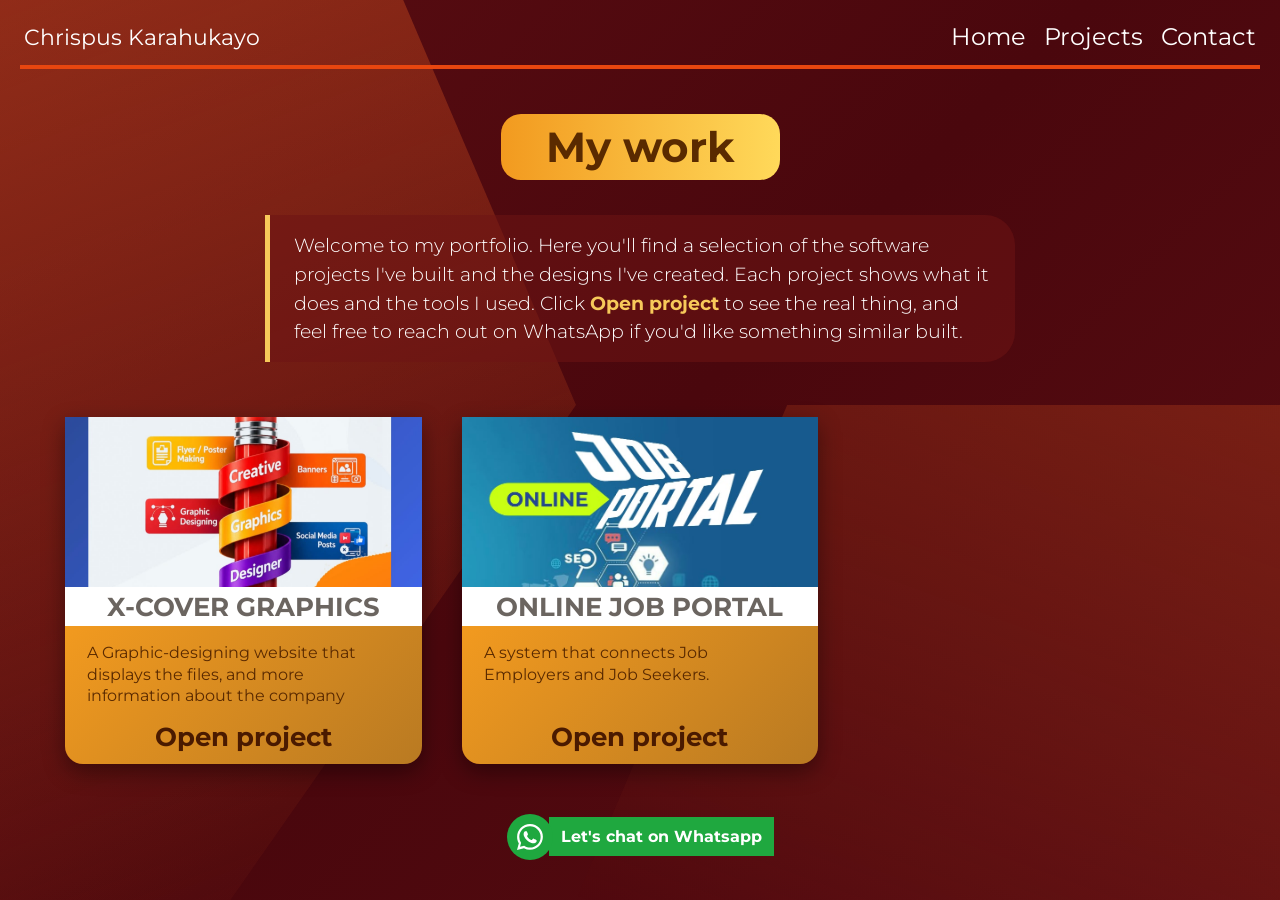
==== projects.html @ cbf7b8e7 "Initial portfolio website" ====
<!DOCTYPE html>
<html lang="en">
<head>
  <meta charset="UTF-8">
  <meta name="viewport" content="width=device-width, initial-scale=1.0">
  <title>My Work | Chrispus Karahukayo</title>
  <link rel="preconnect" href="https://fonts.googleapis.com">
  <link href="https://fonts.googleapis.com/css2?family=Montserrat:wght@300;400;500;700&display=swap" rel="stylesheet">
  <link rel="stylesheet" href="style.css">
</head>
<body>

  <header class="navbar">
    <div class="logo">Chrispus Karahukayo</div>
    <nav>
      <a href="index.html">Home</a>
      <a href="projects.html">Projects</a>
      <a href="index.html#contact">Contact</a>
    </nav>
  </header>

  <main class="work">
    <h1 class="work-title">My work</h1>
    <p class="work-intro">
  Welcome to my portfolio. Here you'll find a selection of the software projects
  I've built and the designs I've created. Each project shows what it does and
  the tools I used. Click <strong>Open project</strong> to see the real thing,
  and feel free to reach out on WhatsApp if you'd like something similar built.
</p>
    <!-- Cards are generated by projects.js -->
    <section class="project-grid" id="projectGrid"></section>

    <button class="btn-more" id="moreBtn">View more projects</button>
  </main>

  <footer id="contact" class="footer">
    <!-- Use the same number as on the homepage -->
    <a class="whatsapp"
       href="https://wa.me/2567XXXXXXXX?text=Hello%20Chrispus%2C%20I%20saw%20your%20portfolio."
       target="_blank" rel="noopener">
      <span class="wa-icon">
        <svg viewBox="0 0 24 24" width="26" height="26" fill="#fff" aria-hidden="true">
          <path d="M20.5 3.5A11.8 11.8 0 0 0 12 0C5.4 0 .1 5.3.1 11.9c0 2.1.5 4.1 1.6 5.9L0 24l6.4-1.7a11.9 11.9 0 0 0 5.6 1.4c6.6 0 11.9-5.3 11.9-11.9 0-3.2-1.2-6.200-3.4-8.300zM12 21.700c-1.800 0-3.500-.5-5-1.400l-.4-.2-3.800 1 1-3.700-.2-.4a9.800 9.800 0 0 1-1.500-5.200C2.100 6.500 6.600 2.100 12 2.100c2.600 0 5.100 1 6.900 2.900a9.700 9.700 0 0 1 2.900 6.900c0 5.400-4.400 9.800-9.800 9.800zm5.400-7.300c-.3-.1-1.700-.8-2-.9-.3-.1-.5-.1-.7.100-.2.300-.8.900-.9 1.100-.2.200-.3.200-.6.100-.3-.1-1.200-.4-2.300-1.400-.8-.8-1.400-1.700-1.600-2-.2-.3 0-.4.100-.6l.4-.5c.1-.2.200-.3.300-.5.100-.2 0-.4 0-.5l-.9-2.200c-.2-.6-.5-.5-.7-.5h-.6c-.2 0-.5.100-.8.400-.3.300-1 1-1 2.500s1.100 2.900 1.200 3.100c.1.200 2.100 3.200 5.100 4.500.7.3 1.300.5 1.700.6.700.2 1.400.2 1.900.1.600-.1 1.700-.7 2-1.400.2-.7.2-1.300.2-1.400-.1-.1-.3-.2-.6-.3z"/>
        </svg>
      </span>
      <span class="wa-text">Let's chat on Whatsapp</span>
    </a>
  </footer>

  <script src="projects.js"></script>
</body>
</html>
---- style.css ----
* {
  margin: 0;
  padding: 0;
  box-sizing: border-box;
}

body {
  font-family: 'Montserrat', sans-serif;
  color: #fff;
  min-height: 100vh;
  background: linear-gradient(135deg, #5a0d12 0%, #4a070d 50%, #5a0d12 100%);
  position: relative;
  overflow-x: hidden;
}

/* Background hexagon shapes */
body::before,
body::after {
  content: "";
  position: fixed;
  z-index: -1;
  pointer-events: none;
}
body::before {
  top: 0; left: 0;
  width: 45%; height: 100%;
  background: linear-gradient(160deg, rgba(190, 70, 30, 0.55), rgba(90, 13, 18, 0));
  clip-path: polygon(0 0, 70% 0, 100% 45%, 40% 100%, 0 100%);
}
body::after {
  bottom: 0; right: 0;
  width: 55%; height: 55%;
  background: linear-gradient(200deg, rgba(190, 70, 30, 0.35), rgba(90, 13, 18, 0));
  clip-path: polygon(30% 0, 100% 0, 100% 100%, 0 100%);
}

/* ---------- Navbar ---------- */
.navbar {
  display: flex;
  justify-content: space-between;
  align-items: center;
  margin: 0 20px;
  padding: 22px 4px 14px;
  border-bottom: 4px solid #e8460f;
}
.logo {
  font-size: 1.4rem;
  font-weight: 400;
}
.navbar nav a {
  color: #fff;
  text-decoration: none;
  font-size: 1.5rem;
  margin-left: 14px;
  transition: color 0.2s;
}
.navbar nav a:hover {
  color: #ffd45a;
}

/* ---------- Hero ---------- */
.hero {
  display: flex;
  justify-content: space-between;
  gap: 40px;
  padding: 60px 50px 30px;
  max-width: 1250px;
  margin: 0 auto;
}
.hero-left {
  flex: 1;
  max-width: 700px;
}
.hero-left h1 {
  font-size: 4rem;
  font-weight: 400;
  line-height: 1.1;
}
.hero-left h2 {
  font-size: 1.7rem;
  font-weight: 400;
  color: #f7c95a;
  margin: 10px 0 40px;
}

.info-row {
  display: flex;
  gap: 60px;
  margin-bottom: 30px;
}
.info h3 {
  font-size: 1.5rem;
  font-weight: 400;
  display: flex;
  align-items: center;
  gap: 8px;
}
.info .icon { font-size: 1.6rem; }
.info p {
  font-size: 0.95rem;
  font-weight: 300;
  line-height: 1.4;
  margin-top: 6px;
}

/* Buttons */
.buttons {
  display: flex;
  gap: 25px;
  margin-bottom: 25px;
}
.btn {
  text-decoration: none;
  font-weight: 700;
  font-size: 1.7rem;
  padding: 10px 14px;
  border-radius: 14px;
  box-shadow: 0 0 14px rgba(255, 160, 60, 0.5);
  transition: transform 0.2s, box-shadow 0.2s;
}
.btn:hover {
  transform: translateY(-3px);
  box-shadow: 0 0 22px rgba(255, 180, 70, 0.9);
}
.btn-gold {
  background: linear-gradient(90deg, #f29a1f, #ffd95a);
  color: #4a2400;
}
.btn-dark {
  background: #4a070d;
  color: #f7c95a;
  padding: 10px 22px;
  border: 1px solid rgba(255, 160, 60, 0.4);
}

/* About box */
.about {
  background: rgba(110, 20, 20, 0.55);
  border-left: 5px solid #6b2a00;
  border-radius: 0 40px 40px 0;
  padding: 18px 20px 18px 20px;
}
.about p {
  font-size: 1.3rem;
  font-weight: 300;
  line-height: 1.4;
}

/* ---------- Right column ---------- */
.hero-right {
  width: 330px;
  display: flex;
  flex-direction: column;
  align-items: center;
  gap: 35px;
}
.profile-pic {
  width: 320px;
  height: 320px;
  object-fit: cover;
  border-radius: 50%;
  border: 4px solid #fff;
  box-shadow: 0 0 25px rgba(255, 110, 50, 0.8);
}

.skills-card {
  width: 100%;
  background: linear-gradient(135deg, #ffd45a, #f29a1f);
  color: #4a0d0d;
  padding: 22px 24px;
  box-shadow: 0 6px 20px rgba(0, 0, 0, 0.4);
}
.skills-card h4 {
  font-size: 1.1rem;
  font-weight: 400;
  margin-top: 12px;
}
.skills-card h4:first-child { margin-top: 0; }
.skills-card p {
  font-size: 1.05rem;
  font-weight: 700;
  line-height: 1.25;
  padding-left: 6px;
}

/* ---------- WhatsApp button ---------- */
.footer {
  display: flex;
  justify-content: center;
  padding: 30px 0 40px;
}
.whatsapp {
  display: flex;
  align-items: center;
  text-decoration: none;
  transition: transform 0.2s;
}
.whatsapp:hover { transform: scale(1.06); }
.wa-icon {
  width: 46px;
  height: 46px;
  background: #1fa83f;
  border-radius: 50%;
  display: flex;
  align-items: center;
  justify-content: center;
  z-index: 1;
}
.wa-text {
  background: #1fa83f;
  color: #fff;
  font-weight: 700;
  font-size: 1rem;
  padding: 10px 12px;
  margin-left: -4px;
}

/* ---------- Responsive ---------- */
@media (max-width: 950px) {
  .hero {
    flex-direction: column-reverse;
    align-items: center;
    padding: 40px 24px 20px;
  }
  .hero-right { width: 100%; max-width: 360px; }
  .hero-left h1 { font-size: 2.8rem; }
  .hero-left h2 { font-size: 1.3rem; }
  .about p { font-size: 1.05rem; }
}
@media (max-width: 600px) {
  .navbar { flex-direction: column; gap: 10px; }
  .navbar nav a { font-size: 1.2rem; margin: 0 8px; }
  .info-row { flex-direction: column; gap: 20px; }
  .buttons { flex-wrap: wrap; }
  .btn { font-size: 1.3rem; }
}

/* ---------- My work page ---------- */
.work {
  max-width: 1250px;
  margin: 0 auto;
  padding: 45px 50px 20px;
  text-align: center;
}
.work-title {
  display: inline-block;
  font-size: 2.6rem;
  font-weight: 700;
  color: #5a2a00;
  background: linear-gradient(90deg, #f29a1f, #ffd95a);
  padding: 8px 45px;
  border-radius: 20px;
  margin-bottom: 70px;
}

.project-grid {
  display: grid;
  grid-template-columns: repeat(auto-fill, minmax(290px, 1fr));
  gap: 40px;
  text-align: left;
}

.card {
  display: flex;
  flex-direction: column;
  border-radius: 0 0 18px 18px;
  overflow: hidden;
  box-shadow: 0 8px 22px rgba(0, 0, 0, 0.4);
  transition: transform 0.25s;
}
.card:hover { transform: translateY(-6px); }

.card img,
.photo-placeholder {
  width: 100%;
  height: 170px;
  object-fit: cover;
  background: #777;
  display: flex;
  align-items: center;
  justify-content: center;
  color: #ddd;
  font-size: 2rem;
  font-weight: 700;
}

.card h3 {
  background: #fff;
  color: #6b6560;
  font-size: 1.6rem;
  font-weight: 700;
  text-align: center;
  padding: 4px 10px;
}

.card-body {
  flex: 1;
  display: flex;
  flex-direction: column;
  justify-content: space-between;
  background: linear-gradient(135deg, #f29a1f, #b97a22);
  color: #5a2a00;
  padding: 16px 22px 12px;
}
.card-body p {
  font-size: 1rem;
  line-height: 1.35;
  margin-bottom: 14px;
}
.card-body a {
  align-self: center;
  color: #4a1a00;
  font-size: 1.6rem;
  font-weight: 700;
  text-decoration: none;
}
.card-body a:hover { text-decoration: underline; }

.btn-more {
  margin-top: 50px;
  font-family: inherit;
  font-size: 1.2rem;
  font-weight: 700;
  color: #4a1a00;
  background: linear-gradient(90deg, #f29a1f, #ffd95a);
  border: none;
  padding: 12px 22px;
  cursor: pointer;
  transition: transform 0.2s;
}
.btn-more:hover { transform: scale(1.05); }

@media (max-width: 600px) {
  .work { padding: 30px 20px; }
  .work-title { font-size: 2rem; margin-bottom: 40px; }
}

.work-intro {
  max-width: 750px;
  margin: -35px auto 55px;
  font-size: 1.2rem;
  font-weight: 300;
  line-height: 1.5;
  color: #fff;
  background: rgba(110, 20, 20, 0.55);
  border-left: 5px solid #f7c95a;
  border-radius: 0 30px 30px 0;
  padding: 16px 24px;
  text-align: left;
}
.work-intro strong {
  color: #f7c95a;
  font-weight: 700;
}

@media (max-width: 600px) {
  .work-intro { font-size: 1rem; margin: -15px auto 35px; }
}
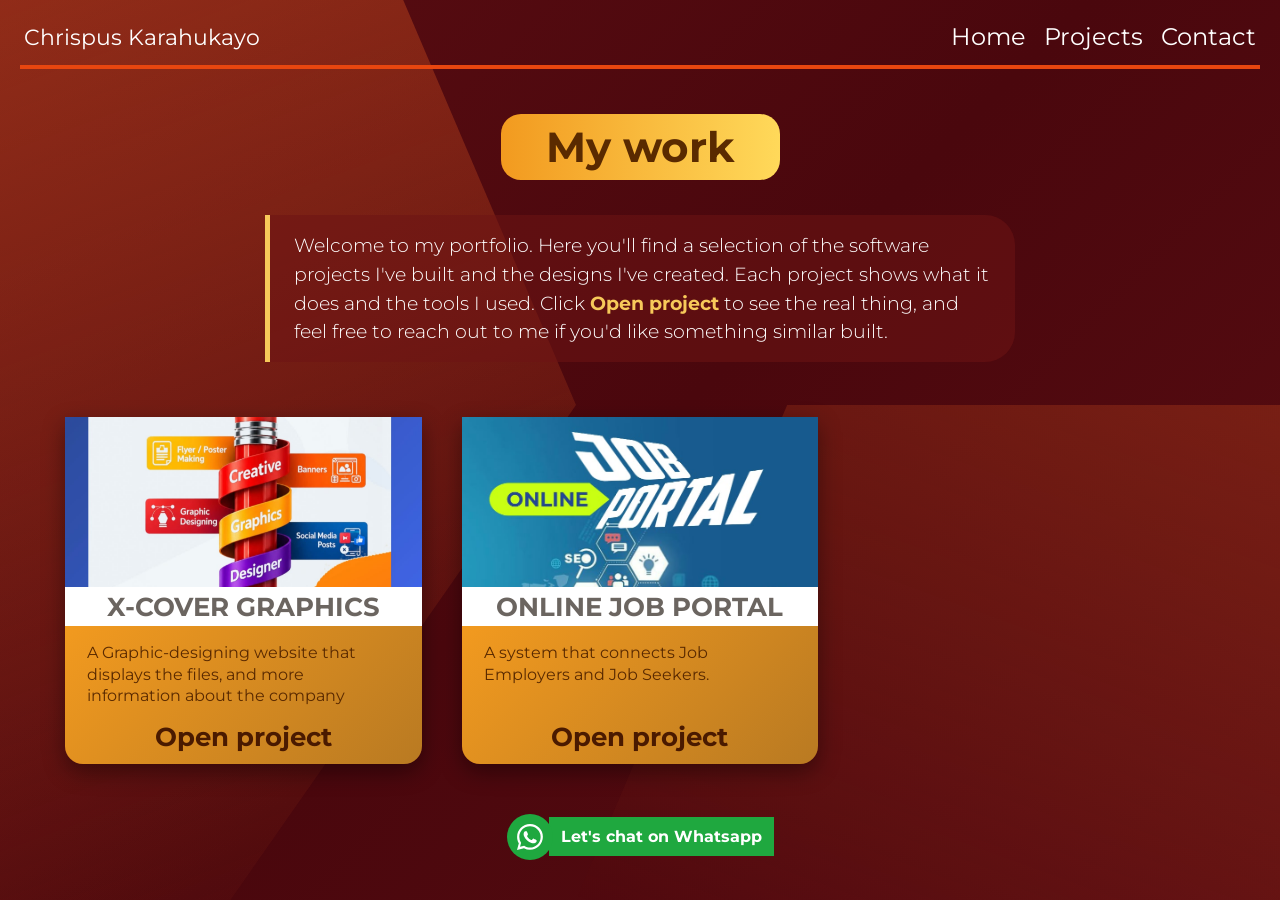
==== commit 5be1cfd4: "Edited on my profile" ====
--- a/projects.html
+++ b/projects.html
@@ -3,7 +3,10 @@
 <head>
   <meta charset="UTF-8">
   <meta name="viewport" content="width=device-width, initial-scale=1.0">
-  <title>My Work | Chrispus Karahukayo</title>
+  <title>My Work | Chispus</title>
+
+  <link rel="icon" type="image/png" href="C:\Users\AHSAN\Documents\portfolio\images/faviconn.png">
+
   <link rel="preconnect" href="https://fonts.googleapis.com">
   <link href="https://fonts.googleapis.com/css2?family=Montserrat:wght@300;400;500;700&display=swap" rel="stylesheet">
   <link rel="stylesheet" href="style.css">
@@ -25,7 +28,7 @@
   Welcome to my portfolio. Here you'll find a selection of the software projects
   I've built and the designs I've created. Each project shows what it does and
   the tools I used. Click <strong>Open project</strong> to see the real thing,
-  and feel free to reach out on WhatsApp if you'd like something similar built.
+  and feel free to reach out to me if you'd like something similar built.
 </p>
     <!-- Cards are generated by projects.js -->
     <section class="project-grid" id="projectGrid"></section>
@@ -36,7 +39,7 @@
   <footer id="contact" class="footer">
     <!-- Use the same number as on the homepage -->
     <a class="whatsapp"
-       href="https://wa.me/2567XXXXXXXX?text=Hello%20Chrispus%2C%20I%20saw%20your%20portfolio."
+       href="https://wa.me/256708067861?text=Hello%20Chrispus%2C%20I%20saw%20your%20portfolio."
        target="_blank" rel="noopener">
       <span class="wa-icon">
         <svg viewBox="0 0 24 24" width="26" height="26" fill="#fff" aria-hidden="true">
